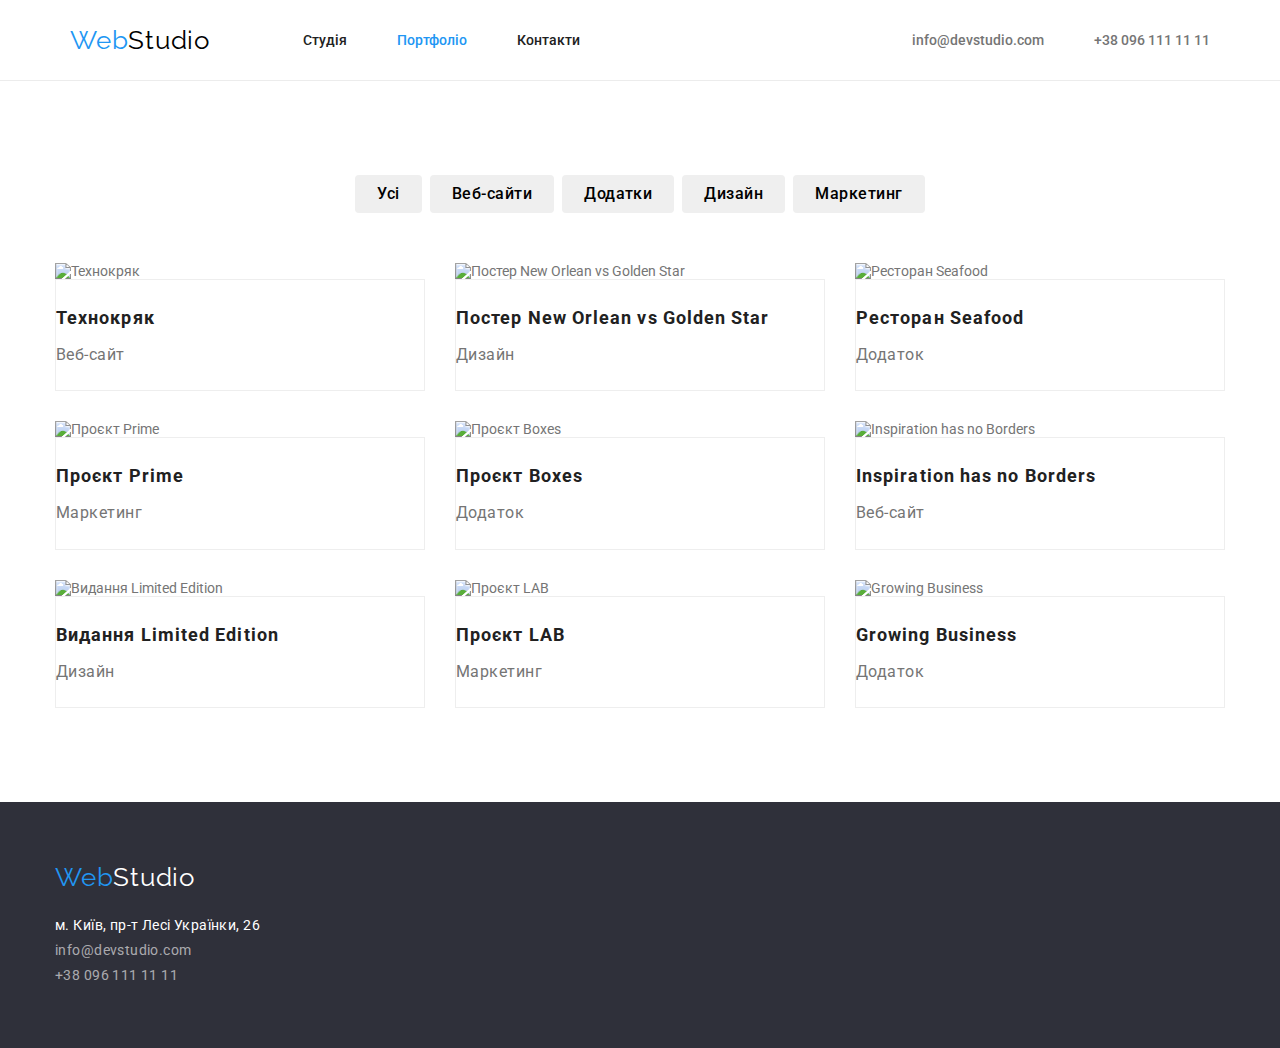
==== portfolio.html @ 5317d623 "Перша спроба" ====
<!DOCTYPE html>
<html lang="uk">
<head>
    <meta charset="UTF-8" />
    <meta http-equiv="X-UA-Compatible" content="IE=edge" />
    <meta name="viewport" content="width=device-width, initial-scale=1.0" />
    <title>Студія</title>
    <link rel="preconnect" href="https://fonts.googleapis.com" />
    <link rel="preconnect" href="https://fonts.gstatic.com" crossorigin />
    <link href="https://fonts.googleapis.com/css2?family=Raleway:wght@700&family=Roboto:wght@400;500;700&display=swap"
        rel="stylesheet" />
    <link rel="stylesheet" href="https://cdnjs.cloudflare.com/ajax/libs/modern-normalize/1.1.0/modern-normalize.min.css"
        integrity="sha512-wpPYUAdjBVSE4KJnH1VR1HeZfpl1ub8YT/NKx4PuQ5NmX2tKuGu6U/JRp5y+Y8XG2tV+wKQpNHVUX03MfMFn9Q=="
        crossorigin="anonymous" referrerpolicy="no-referrer" />
    <link rel="stylesheet" href="./css/style.css" />
</head>
<body class="body">
    <header class="header">
        <div class="container main-nav">
            <nav class="container menu">
                <a href="./index.html" lang="en" class="logo"><span class="accent">Web</span>Studio</a>
                <ul class="site-nav list">
                    <li class="item"><a href="./index.html" class="link">Студія</a></li>
                    <li class="item"><a href="./portfolio.html" class="link current">Портфоліо</a></li>
                    <li class="item"><a href="./contacts.html" class="link">Контакти</a></li>
                </ul>
            </nav>
            <div class="container">
                <ul class="auth-nav list">
                    <li class="item"><a href="mailto:info@devstudio.com" lang="en" class="link">info@devstudio.com</a>
                    </li>
                    <li class="item"><a href="tel:+380961111111" class="link">+38 096 111 11 11</a>
                    </li>
                </ul>
            </div>
        </div>
    </header>
    <main>
        <section class="section">
            <div class="container main-direction">
                <h1 class="visually-hidden">Приклади робіт</h1>
                <ul class="direction-list">
                    <li class="item"><button class="button-direction" type="button">Усі</button></li>
                    <li class="item">
                        <button class="button-direction" type="button">Веб-сайти</button>
                    </li>
                    <li class="item">
                        <button class="button-direction" type="button">Додатки</button>
                    </li>
                    <li class="item">
                        <button class="button-direction" type="button">Дизайн</button>
                    </li>
                    <li class="item">
                        <button class="button-direction" type="button">Маркетинг</button>
                    </li>
                </ul>
            </div>

            <div class="container">
                <ul class="projects-list">
                    <li class="projects">
                        <img class="card-image no-gap" src="./images/project1.jpg" alt="Технокряк" width="370" />
                        <div class="direction-item">
                            <h2 class="projects-title">Технокряк</h2>
                            <p class="direction">Веб-сайт</p>
                        </div>
                    </li>
                    <li class="projects">
                        <img class="card-image no-gap" src="./images/project2.jpg"
                            alt="Постер New Orlean vs Golden Star" width="370" />
                        <div class="direction-item">
                            <h2 class="projects-title">Постер New Orlean vs Golden Star</h2>
                            <p class="direction">Дизайн</p>
                        </div>
                    </li>
                    <li class="projects">
                        <img class="card-image no-gap" src="./images/project3.jpg" alt="Ресторан Seafood"
                            width="370" />
                        <div class="direction-item">
                            <h2 class="projects-title">Ресторан Seafood</h2>
                            <p class="direction">Додаток</p>
                        </div>
                    </li>
                    <li class="projects">
                        <img class="card-image no-gap" src="./images/project4.jpg" alt="Проєкт Prime"
                            width="370" />
                        <div class="direction-item">
                            <h2 class="projects-title">Проєкт Prime</h2>
                            <p class="direction">Маркетинг</p>
                        </div>
                    </li>
                    <li class="projects">
                        <img class="card-image no-gap" src="./images/project5.jpg" alt="Проєкт Boxes"
                            width="370" />
                        <div class="direction-item">
                            <h2 class="projects-title">Проєкт Boxes</h2>
                            <p class="direction">Додаток</p>
                        </div>
                    </li>
                    <li class="projects">
                        <img class="card-image no-gap" src="./images/project6.jpg"
                            alt="Inspiration has no Borders" width="370" />
                        <div class="direction-item">
                            <h2 class="projects-title">Inspiration has no Borders</h2>
                            <p class="direction">Веб-сайт</p>
                        </div>
                    </li>
                    <li class="projects">
                        <img class="card-image no-gap" src="./images/project7.jpg" alt="Видання Limited Edition"
                            width="370" />
                        <div class="direction-item">
                            <h2 class="projects-title">Видання Limited Edition</h2>
                            <p class="direction">Дизайн</p>
                        </div>
                    </li>
                    <li class="projects">
                        <img class="card-image no-gap" src="./images/project8.jpg" alt="Проєкт LAB" width="370" />
                        <div class="direction-item">
                            <h2 class="projects-title">Проєкт LAB</h2>
                            <p class="direction">Маркетинг</p>
                        </div>
                    </li>
                    <li class="projects">
                        <img class="card-image no-gap" src="./images/project9.jpg" alt="Growing Business"
                            width="370" />
                        <div class="direction-item">
                            <h2 class="projects-title">Growing Business</h2>
                            <p class="direction">Додаток</p>
                        </div>
                    </li>
                </ul>
            </div>
        </section>
    </main>
    <footer class="footer">
        <div class="container">
            <a href="./index.html" lang="en" class="logo">
                <span class="accent">Web</span><span class="accent-wiht">Studio</span>
            </a>
            <address>
                <ul class="footer-list">
                    <li>
                        <a href="https://goo.gl/maps/CPtrU1FHBa2aNyZL9" target="_blank"
                            rel="noopener noreferrer nofollow" class="link-adress">м. Київ, пр-т Лесі Українки, 26</a>
                    </li>
                    <li>
                        <a href="mailto:info@devstudio.com" lang="en" class="link">info@devstudio.com</a>
                    </li>
                    <li>
                        <a href="tel:+380961111111" class="link">+38 096 111 11 11</a>
                    </li>
                </ul>
            </address>
        </div>
    </footer>
</body>

</html>
---- css/style.css ----
:root {
    --color-dark: #000000;
    --color-primary-text: #757575;
    --color-title-text: #212121;
    --color-white-text: #ffffff;
    --color-action: #2196f3;
    --color-blue-button: #188ce8;
    --color-secondary-button: #f5f4fa;
    --color-white-background: #ffffff;
    --color-secondary-background: #f5f4fa;
    --color-futter-background: #2f303a;
    --color-line-header: #ECECEC;
    --color-line-direction-item: #EEEEEE;
}

.body {
    color: var(--color-primary-text);
    font-family: "Roboto", sans-serif;
    background-color: var(--color-white-background);
    font-size: 14px;
}

.section-title {
    color: var(--color-title-text);
    font-size: 36px;
    line-height: 1.17;
    letter-spacing: 0.03em;
    text-align: center;
    margin-top: 0;
    margin-bottom: 0;
}

* {
    margin: 0;
    padding: 0;
    list-style: none;
    box-sizing: border-box;
}

.container {
    width: 1200px;
    padding-left: 15px;
    padding-right: 15px;
    margin-left: auto;
    margin-right: auto;
}

.section {
    padding-top: 94px;
    padding-bottom: 94px;
}

.section.no-padding {
    padding-top: 0px;
}

.card-image.no-gap {
    display: block;
}
.header {
    border-bottom: 1px solid var(--color-line-header);
}

.logo {
    color: var(--color-dark);
    font-family: "Raleway", sans-serif;
    font-size: 26px;
    line-height: 1.19;
    letter-spacing: 0.03em;
    text-decoration: none;
}

.accent {
    color: var(--color-action);
}

.main-nav {
    display: flex;
    align-items: center;
}

.menu {
    display: flex;
    align-items: center;
}

.site-nav {
    display: flex;
    margin-left: 93px;
}

.auth-nav {
    display: flex;
    justify-content: flex-end;
}

.site-nav .item+.item,
.auth-nav .item+.item {
    margin-left: 50px;
}

.site-nav .link {
    color: var(--color-title-text);
    font-weight: 500;
    line-height: 1.15;
    text-decoration: none;
    display: block;
    padding-top: 32px;
    padding-bottom: 32px;
}

.site-nav .link:hover,
.site-nav .link:focus {
    color: var(--color-action);
}

.auth-nav .link {
    color: var(--color-primary-text);
    font-weight: 500;
    line-height: 1.15;
    text-decoration: none;
    display: block;
    padding-top: 32px;
    padding-bottom: 32px;
}

.site-nav .link.current {
    color: var(--color-action);
}

.auth-nav .link:hover,
.auth-nav .link:focus {
    color: var(--color-action);
}

.hero {
    text-align: center;
    padding-top: 200px;
    padding-bottom: 200px;
    background-color: var(--color-futter-background);
}

.hero-title {
    color: var(--color-white-text);
    font-weight: 900;
    font-size: 44px;
    line-height: 1.36;
    text-align: center;
    text-transform: uppercase;
    letter-spacing: 0.06em;
    margin-top: 0;
    margin-bottom: 30px;
}

.button-hero {
    color: var(--color-white-background);
    background-color: var(--color-action);
    font-size: 16px;
    line-height: 1.88;
    letter-spacing: 0.06em;
    cursor: pointer;
    border: 1 px solid var(--color-action);
    border-radius: 4px;
    padding-left: 32px;
    padding-right: 32px;
    min-width: 216px;
    min-height: 50px;
    text-align: center;
    display: inline-block;
}

.button-hero:hover,
.button-hero:focus {
    background-color: var(--color-blue-button);
}

.feature-title {
    color: var(--color-title-text);
    line-height: 1.15;
    letter-spacing: 0.03em;
    text-transform: uppercase;
    margin-top: 0;
    margin-bottom: 10px;
}

.feature-text {
    line-height: 1.71;
    letter-spacing: 0.03em;
    margin-top: 0;
    margin-bottom: 0px;
}

.feature-list {
    list-style: none;
    margin-top: 0;
    margin-bottom: 0px;
    display: flex;

}

.feature-list .item {
    width: 270px;
    margin-right: 30px;
}


.feature-list .item:last-child {
    margin-right: 0px;
}

.visually-hidden {
    position: absolute;
    white-space: nowrap;
    width: 1px;
    height: 1px;
    overflow: hidden;
    border: 0;
    padding: 0;
    clip: rect(0 0 0 0);
    clip-path: inset(50%);
    margin: -1px;
}
.services-list {
    list-style: none;
    margin-top: 50px;
    margin-bottom: 0px;
    display: flex;
}

.services-list .item {
    margin-right: 30px;
}

.services-list .item:last-child {
    margin-right: 0px;
}

.section.team {
    background-color: var(--color-secondary-background);
    padding-top: 94px;
    padding-bottom: 94px;
}

.team-list {
    margin-top: 50px;
    margin-bottom: 0px;
    display: flex;
}

.team-list .title {
    color: var(--color-title-text);
    font-weight: 500;
    font-size: 16px;
    line-height: 1.19;
    letter-spacing: 0.03em;
    margin-top: 0px;
    margin-bottom: 0px;
    text-align: center;
    padding-top: 30px;
    padding-bottom: 10px;
}

.team-position {
    font-size: 16px;
    line-height: 1.19;
    letter-spacing: 0.03em;
    margin-top: 0px;
    margin-bottom: 0px;
}

.team-list {
    list-style: none;
}

.employee {
    background-color: var(--color-white-background);
    margin-right: 30px;
}

.employee:last-child {
    margin-right: 0px;
}


.section-team .title {
    padding-bottom: 30px;
    text-align: center;
}

.team-position {
    padding-bottom: 30px;
    text-align: center;
}

.footer {
    background-color: var(--color-futter-background);
    padding-top: 60px;
    padding-bottom: 60px;
}

.footer-list {
    list-style: none;
    line-height: 24px;
    font-style: normal;
    margin-top: 20px;
    margin-bottom: 0px;
}

.link-adress {
    color: var(--color-white-text);
    line-height: 1.7;
    letter-spacing: 0.03em;
    text-decoration: none;
    margin-top: 0px;
    margin-bottom: 9px;
}

.footer .link {
    color: rgba(255, 255, 255, 0.6);
    line-height: 1.7;
    letter-spacing: 0.03em;
    text-decoration: none;
}

.footer .link:hover,
.footer .link:focus {
    color: var(--color-action);
}

.accent-wiht {
    color: var(--color-white-text);
}
.button-direction {
    text-align: center;
    font-weight: 500;
    font-size: 16px;
    letter-spacing: 0.03em;
    line-height: 1.62;
    font-family: inherit;
    list-style: none;
    border: none;
    cursor: pointer;
    border-radius: 4px;
    padding-top: 6px;
    padding-bottom: 6px;
    padding-right: 22px;
    padding-left: 22px;

}

.button-direction:hover,
.button-direction:focus {
    color: var(--color-white-text);
    background-color: var(--color-action);
}

.direction-list {
    list-style: none;
    color: var(--color-white-text);
    display: flex;
    margin-left: auto;
    margin-right: auto;
    margin-bottom: 50px;
}

.direction-list .item {
    margin-right: 8px;
}

.direction-list .item:last-child {
    margin-right: 0px;
}

.projects-list {
    list-style: none;
    display: flex;
    flex-wrap: wrap;
}

.projects-title {
    color: var(--color-title-text);
    font-size: 18px;
    line-height: 2;
    letter-spacing: 0.06em;
    margin-top: 0px;
    margin-bottom: 4px;
}

.projects {
    background-color: var(--color-white-background);
    margin-right: 30px;
    margin-bottom: 30px;
}

.projects:nth-child(3n) {
    margin-right: 0;
}

.projects:nth-last-child(-n + 3) {
    margin-bottom: 0;
}


.direction {
    font-size: 16px;
    line-height: 1.9;
    letter-spacing: 0.03em;
    margin-top: 0;
    margin-bottom: 0;
}

.direction-item {
    padding-top: 20px;
    padding-bottom: 20px;
    border: 1px solid var(--color-line-direction-item);
}

.main-direction {
    display: flex;
}
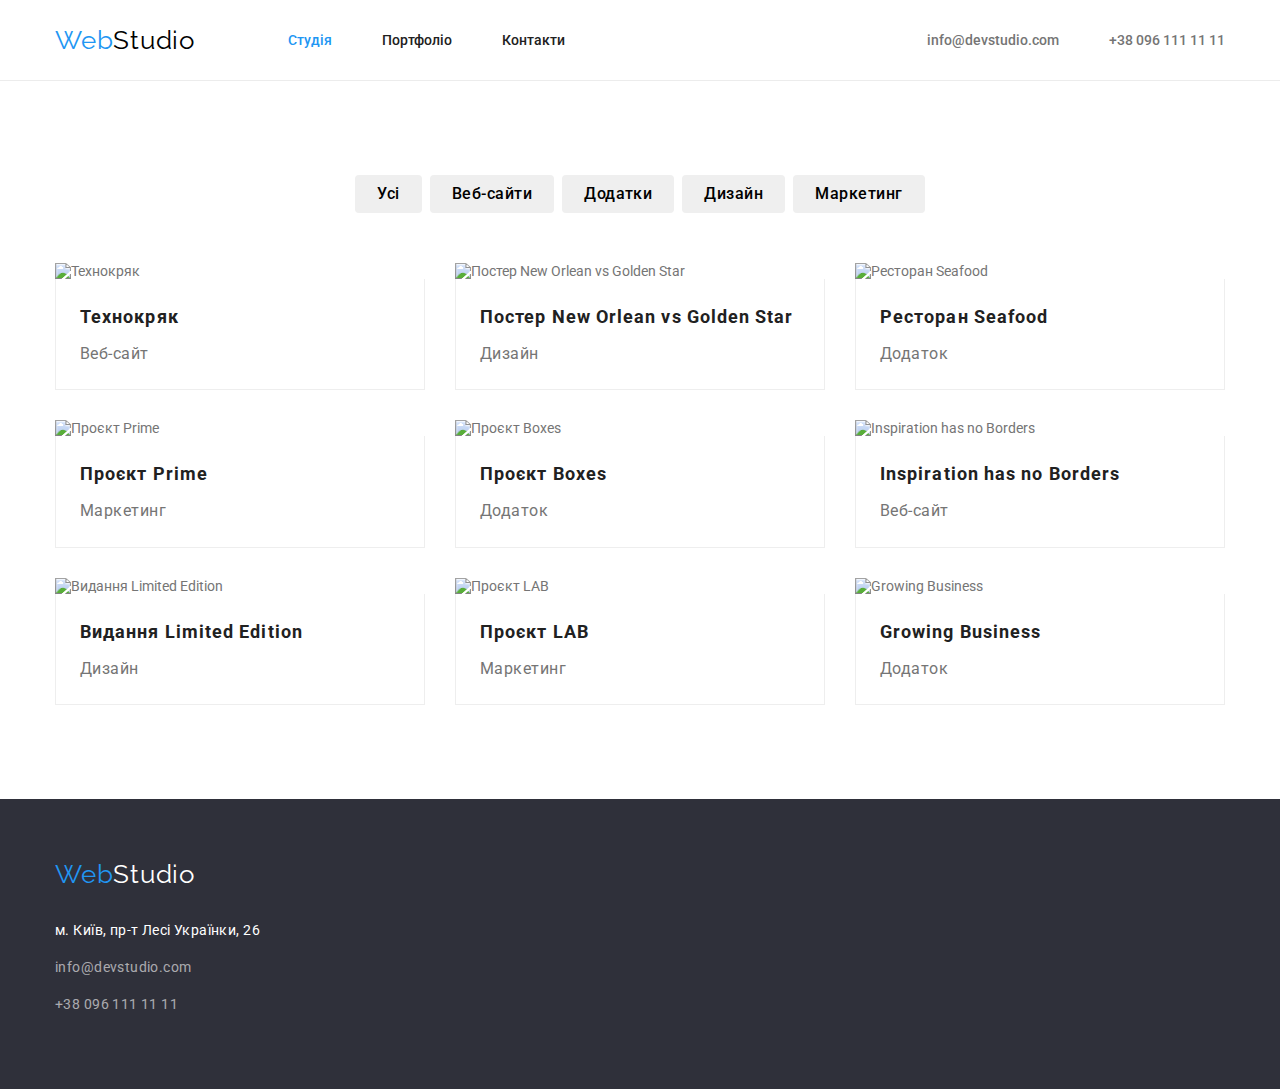
==== commit 668a7007: "змінив в портфоліо бордери та кнопки" ====
--- a/portfolio.html
+++ b/portfolio.html
@@ -17,27 +17,27 @@
 <body class="body">
     <header class="header">
         <div class="container main-nav">
-            <nav class="container menu">
+            <nav class=" menu">
                 <a href="./index.html" lang="en" class="logo"><span class="accent">Web</span>Studio</a>
                 <ul class="site-nav list">
-                    <li class="item"><a href="./index.html" class="link">Студія</a></li>
-                    <li class="item"><a href="./portfolio.html" class="link current">Портфоліо</a></li>
-                    <li class="item"><a href="./contacts.html" class="link">Контакти</a></li>
+                    <li class="item"><a href="./index.html" class="link current">Студія</a></li>
+                    <li class="item"><a href="./portfolio.html" class="link">Портфоліо</a></li>
+                    <li class="item"><a href="#" class="link">Контакти</a></li>
                 </ul>
             </nav>
-            <div class="container">
-                <ul class="auth-nav list">
-                    <li class="item"><a href="mailto:info@devstudio.com" lang="en" class="link">info@devstudio.com</a>
-                    </li>
-                    <li class="item"><a href="tel:+380961111111" class="link">+38 096 111 11 11</a>
-                    </li>
-                </ul>
-            </div>
+            <ul class="auth-nav list">
+                <li class="item">
+                    <a href="mailto:info@devstudio.com" lang="en" class="link">info@devstudio.com</a>
+                </li>
+                <li class="item">
+                    <a href="tel:+380961111111" class="link">+38 096 111 11 11</a>
+                </li>
+            </ul>
         </div>
     </header>
     <main>
         <section class="section">
-            <div class="container main-direction">
+            <div class="container ">
                 <h1 class="visually-hidden">Приклади робіт</h1>
                 <ul class="direction-list">
                     <li class="item"><button class="button-direction" type="button">Усі</button></li>
@@ -59,74 +59,92 @@
             <div class="container">
                 <ul class="projects-list">
                     <li class="projects">
+                        <a class="underline" href="#">
                         <img class="card-image no-gap" src="./images/project1.jpg" alt="Технокряк" width="370" />
                         <div class="direction-item">
                             <h2 class="projects-title">Технокряк</h2>
                             <p class="direction">Веб-сайт</p>
                         </div>
+                        </a>
                     </li>
                     <li class="projects">
+                        <a class="underline" href="#">
                         <img class="card-image no-gap" src="./images/project2.jpg"
                             alt="Постер New Orlean vs Golden Star" width="370" />
                         <div class="direction-item">
                             <h2 class="projects-title">Постер New Orlean vs Golden Star</h2>
                             <p class="direction">Дизайн</p>
                         </div>
+                        </a>
                     </li>
                     <li class="projects">
+                        <a class="underline" href="#">
                         <img class="card-image no-gap" src="./images/project3.jpg" alt="Ресторан Seafood"
                             width="370" />
                         <div class="direction-item">
                             <h2 class="projects-title">Ресторан Seafood</h2>
                             <p class="direction">Додаток</p>
                         </div>
+                        </a>
                     </li>
                     <li class="projects">
+                        <a class="underline" href="#">
                         <img class="card-image no-gap" src="./images/project4.jpg" alt="Проєкт Prime"
                             width="370" />
                         <div class="direction-item">
                             <h2 class="projects-title">Проєкт Prime</h2>
                             <p class="direction">Маркетинг</p>
                         </div>
+                        </a>
                     </li>
                     <li class="projects">
+                        <a class="underline" href="#">
                         <img class="card-image no-gap" src="./images/project5.jpg" alt="Проєкт Boxes"
                             width="370" />
                         <div class="direction-item">
                             <h2 class="projects-title">Проєкт Boxes</h2>
                             <p class="direction">Додаток</p>
                         </div>
+                        </a>
                     </li>
                     <li class="projects">
+                        <a class="underline" href="#">
                         <img class="card-image no-gap" src="./images/project6.jpg"
                             alt="Inspiration has no Borders" width="370" />
                         <div class="direction-item">
                             <h2 class="projects-title">Inspiration has no Borders</h2>
                             <p class="direction">Веб-сайт</p>
                         </div>
+                        </a>
                     </li>
                     <li class="projects">
+                        <a class="underline" href="#">
                         <img class="card-image no-gap" src="./images/project7.jpg" alt="Видання Limited Edition"
                             width="370" />
                         <div class="direction-item">
                             <h2 class="projects-title">Видання Limited Edition</h2>
                             <p class="direction">Дизайн</p>
                         </div>
+                        </a>
                     </li>
                     <li class="projects">
+                        <a class="underline" href="#">
                         <img class="card-image no-gap" src="./images/project8.jpg" alt="Проєкт LAB" width="370" />
                         <div class="direction-item">
                             <h2 class="projects-title">Проєкт LAB</h2>
                             <p class="direction">Маркетинг</p>
                         </div>
+                        </a>
                     </li>
                     <li class="projects">
+                        <a class="underline" href="#">
                         <img class="card-image no-gap" src="./images/project9.jpg" alt="Growing Business"
                             width="370" />
                         <div class="direction-item">
                             <h2 class="projects-title">Growing Business</h2>
                             <p class="direction">Додаток</p>
                         </div>
+                        </a>
                     </li>
                 </ul>
             </div>
--- a/css/style.css
+++ b/css/style.css
@@ -90,6 +90,7 @@
 }
 
 .auth-nav {
+    margin-left: auto;
     display: flex;
     justify-content: flex-end;
 }
@@ -166,7 +167,7 @@
     min-width: 216px;
     min-height: 50px;
     text-align: center;
-    display: inline-block;
+    font-weight: 700;
 }
 
 .button-hero:hover,
@@ -181,6 +182,7 @@
     text-transform: uppercase;
     margin-top: 0;
     margin-bottom: 10px;
+    font-size: 14px;
 }
 
 .feature-text {
@@ -246,7 +248,10 @@
     margin-bottom: 0px;
     display: flex;
 }
-
+.title-team-position{
+    padding-top: 30px;
+    padding-bottom: 30px;
+}
 .team-list .title {
     color: var(--color-title-text);
     font-weight: 500;
@@ -256,8 +261,7 @@
     margin-top: 0px;
     margin-bottom: 0px;
     text-align: center;
-    padding-top: 30px;
-    padding-bottom: 10px;
+    margin-bottom: 10px;
 }
 
 .team-position {
@@ -298,14 +302,20 @@
     padding-bottom: 60px;
 }
 
+address{
+    margin-top: 28px;
+}
+
+
 .footer-list {
     list-style: none;
     line-height: 24px;
     font-style: normal;
-    margin-top: 20px;
-    margin-bottom: 0px;
-}
-
+    margin-bottom: 0px;
+}
+.footer-list li{
+    margin-bottom: 12px;
+}
 .link-adress {
     color: var(--color-white-text);
     line-height: 1.7;
@@ -361,6 +371,7 @@
     margin-left: auto;
     margin-right: auto;
     margin-bottom: 50px;
+    justify-content: center;
 }
 
 .direction-list .item {
@@ -371,6 +382,10 @@
     margin-right: 0px;
 }
 
+.underline{
+    text-decoration: none;
+    color: inherit;
+}
 .projects-list {
     list-style: none;
     display: flex;
@@ -412,9 +427,10 @@
 .direction-item {
     padding-top: 20px;
     padding-bottom: 20px;
-    border: 1px solid var(--color-line-direction-item);
-}
-
-.main-direction {
-    display: flex;
-}+    padding-left: 24px;
+    padding-right: 24px;
+    border-left: 1px solid var(--color-line-direction-item);
+    border-right: 1px solid var(--color-line-direction-item);
+    border-bottom: 1px solid var(--color-line-direction-item);
+}
+
